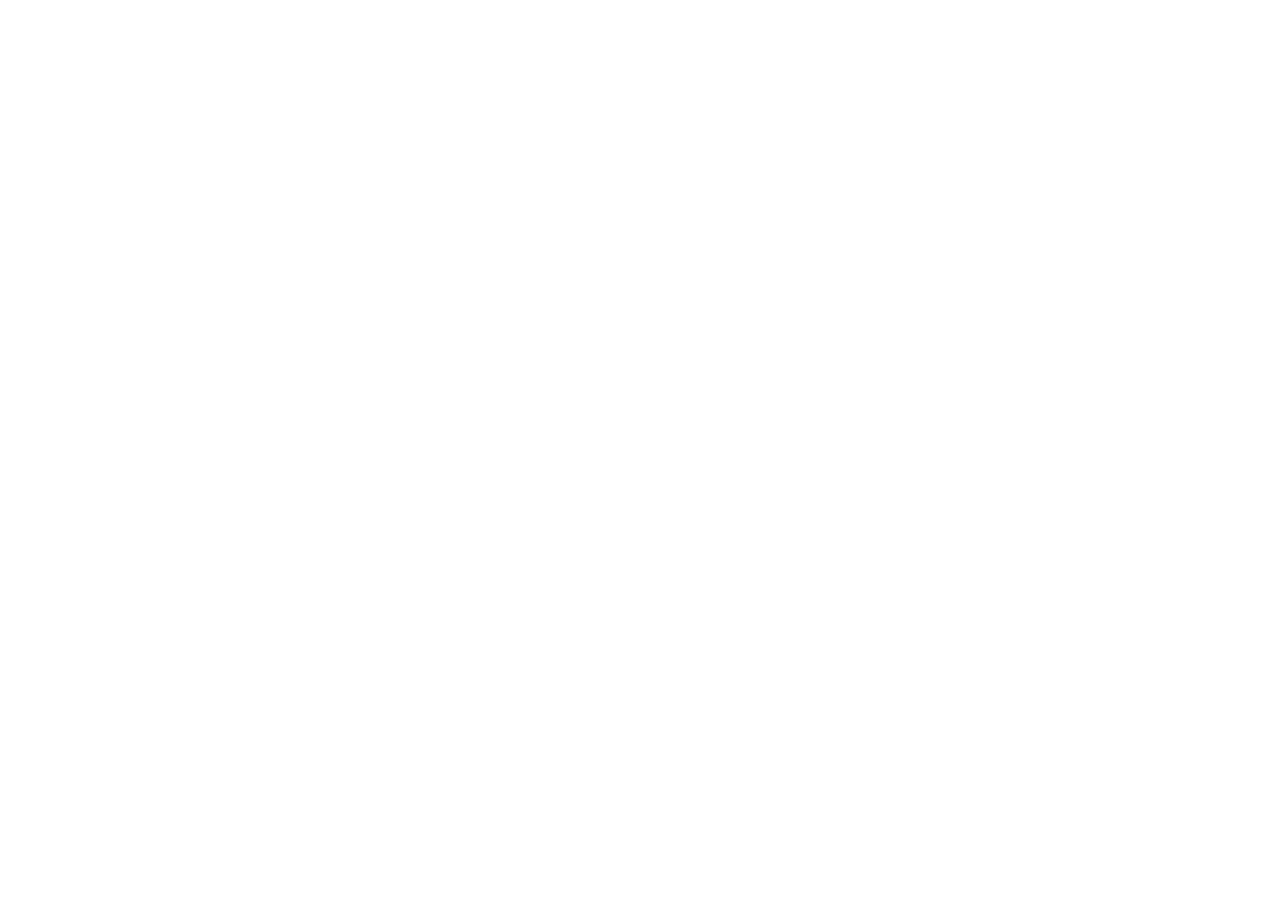
==== index.html @ 824149af "added html" ====
<!DOCTYPE html>
<html lang="en">
<head>
    <meta charset="UTF-8">
    <meta http-equiv="X-UA-Compatible" content="IE=edge">
    <meta name="viewport" content="width=device-width, initial-scale=1.0">
    <title>Hangman Game</title>

    <link rel="stylesheet" href="styles.css">
</head>

<body>
    
</body>

</html>
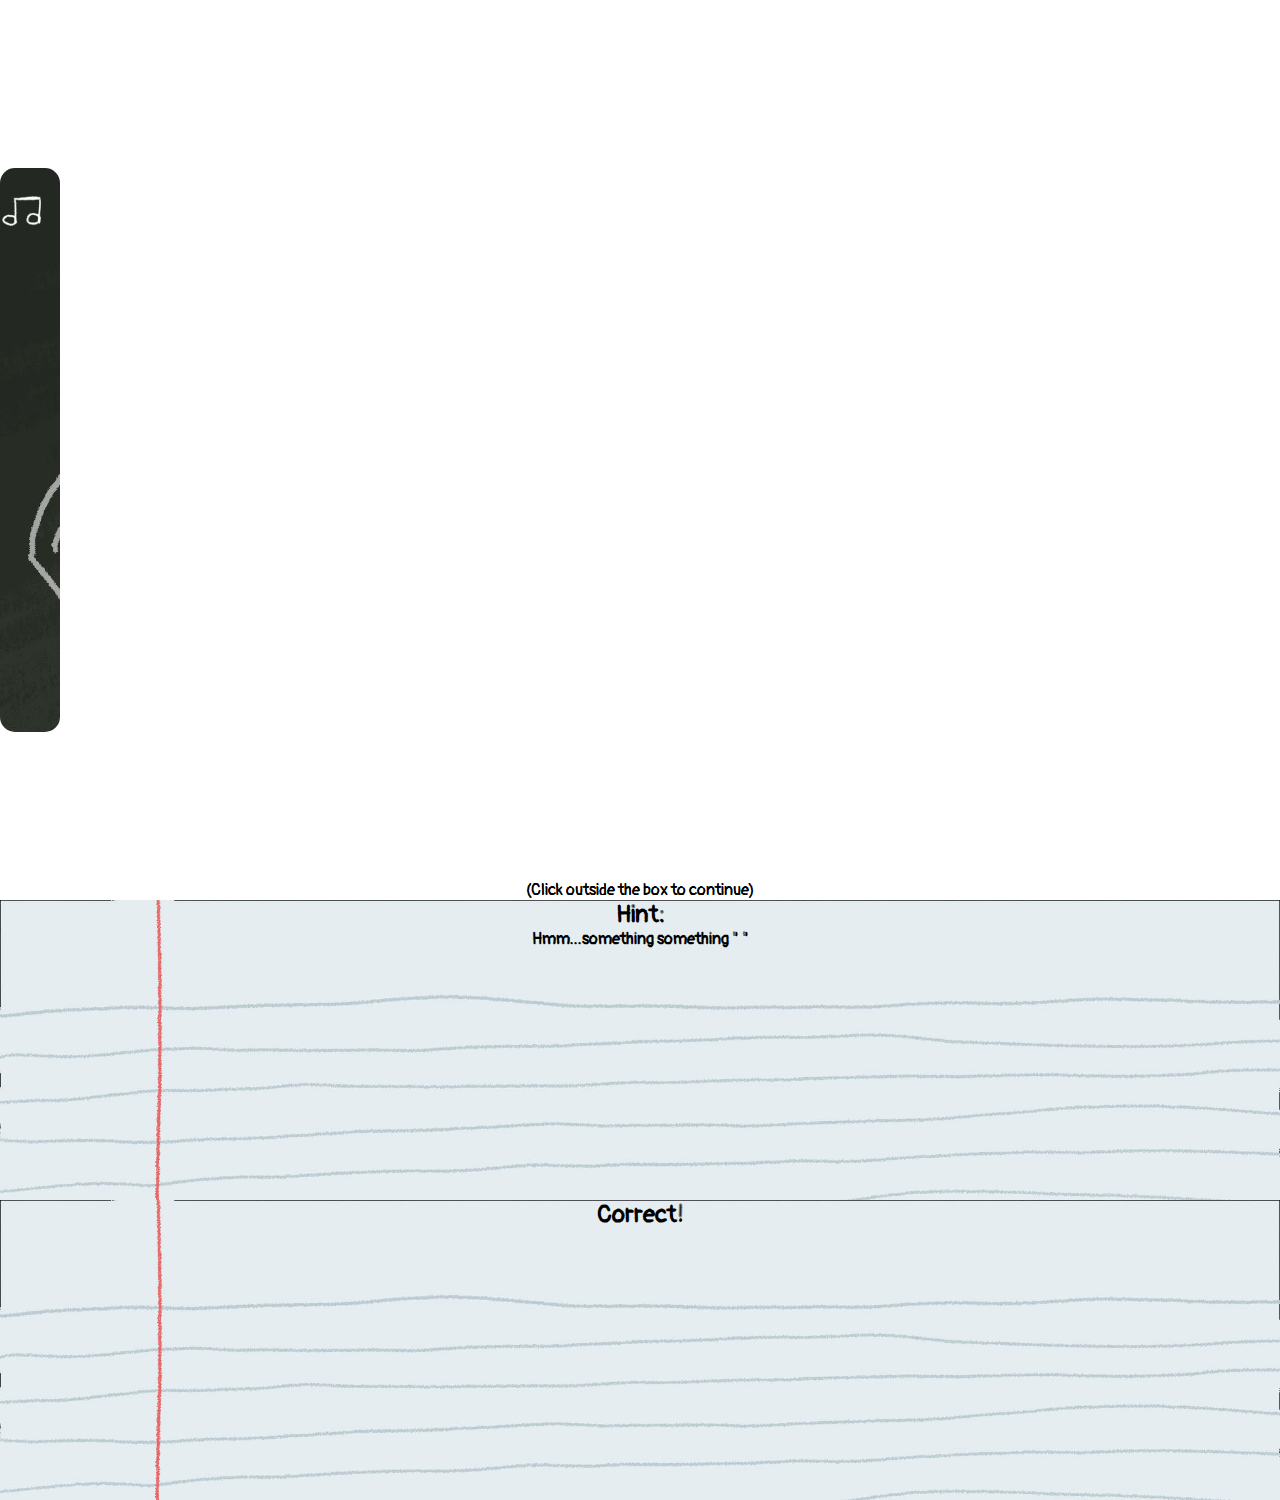
==== commit a8bad8f7: "removed unnecessary folders" ====
--- a/index.html
+++ b/index.html
@@ -4,13 +4,163 @@
     <meta charset="UTF-8">
     <meta http-equiv="X-UA-Compatible" content="IE=edge">
     <meta name="viewport" content="width=device-width, initial-scale=1.0">
-    <title>Hangman Game</title>
+    <title>Hangman</title>
 
+    <!--Bootstrap-->
+    <link href="https://cdn.jsdelivr.net/npm/bootstrap@5.3.0-alpha1/dist/css/bootstrap.min.css" rel="stylesheet" integrity="sha384-GLhlTQ8iRABdZLl6O3oVMWSktQOp6b7In1Zl3/Jr59b6EGGoI1aFkw7cmDA6j6gD" crossorigin="anonymous">
+
+    <!--Fonts-->
+    <link rel="preconnect" href="https://fonts.googleapis.com">
+    <link rel="preconnect" href="https://fonts.gstatic.com" crossorigin>
+    <link href="https://fonts.googleapis.com/css2?family=Pangolin&display=swap" rel="stylesheet">
+
+    <!--Stylesheet-->
     <link rel="stylesheet" href="styles.css">
 </head>
+<body>
 
-<body>
+    <audio id="upbeatMusic" loop="true">
+        <source src="audioRecources/be-happy-138622.mp3" type="audio/mpeg">
+    </audio>
+
+    <audio id="drawLine">
+        <source src="audioRecources/drawing_a_line1.mp3" type="audio/mpeg">
+    </audio>
+
+    <audio id="correctLetter">
+        <source src="audioRecources/writing_a_letter.mp3" type="audio/mpeg">
+    </audio>
+
+    <audio id="incorrectLetter">
+        <source src="audioRecources/hmp.mp3" type="audio/mpeg">
+    </audio>
+
+    <audio id="correct">
+        <source src="audioRecources/correct.mp3" type="audio/mpeg">
+    </audio>
+
+    <audio id="themeClick">
+        <source src="audioRecources/themeClick.mp3" type="audio/mpeg">
+    </audio>
+
+    <audio id="gameOver">
+        <source src="audioRecources/ominousBob2.mp3" type="audio/mpeg">
+    </audio>
+
+    <div class="hangMan">
+        <!--section that prompts the player to play-->
+        <section class="container homeContainer">
+            <div class="containerItems">
+                <div class="icons">
+                    <button class="icon musicIcon"><img class="musicIconImg" src="visualRecources/musicIcon.png" alt="icon of a music symbol"></button>
+                </div>
+                <!--<h1>Title</h1>-->
+                <button id="play" onclick="pickTheme()">Play</button>
+                <h2 id="tagLine"></h2>
+            </div>
+        </section>
+
+        <!--section that allows the player to choose a theme-->
+        <section class="container themeContainer">
+            <div class="containerItems">
+                <div class="icons">
+                    <button class="icon" onclick="startGame()"><img src="visualRecources/home.png" alt="icon of a house symbol"></button>
+                    <button class="icon musicIcon"><img class="musicIconImg" src="visualRecources/musicIcon.png" alt="icon of a music symbol"></button> 
+                </div>
+                <div class="themeSelection">
+                    <img id="themesTitle" src="visualRecources/theme.png" alt="Themes">
+                <div class="themeBox" id="themeBox">
+                    <!--Theme buttons are generated in script.js-->
+                </div>
+                </div>
+            </div>
+        </section>
+
+        <!--section that contains the main hangman play elements-->
+        <section class="container playContainer">
+            <img class="bobStage">
+            <img src="visualRecources/hmph.png" id="hmph">
+            <div class="containerItems">
+                <div class="icons">
+                    <button class="icon" onclick="startGame()"><img src="visualRecources/home.png" alt="icon of a house symbol"></button>
+                    <button class="icon hintIcon"><img src="visualRecources/hint.png" alt="icon of a magnifying glass symbol"></button>
+                    <button class="icon musicIcon"><img class="musicIconImg" src="visualRecources/musicIcon.png" alt="icon of a music symbol"></button> 
+                </div>
+                
+
+                <div class="themeSelected">
+                    <p id="themeText">
+                    </p>
+                </div>
+                
+
+                <div class="wordText">
+                    <p id="word">The guessed word goes here</p>
+                </div>
+                <div class="alphabet">
+                    <div class="alphabetItems"  id="alphabetItems">
+                        <!--alphabet buttons are generated in script.js-->
+                    </div>
+                </div>
+                <div class="hearts">
+                    <span><img src="visualRecources/filledHeart.png" id="heart1" class="heart" ></span>
+                    <span><img src="visualRecources/filledHeart.png" id="heart2" class="heart" ></span>
+                    <span><img src="visualRecources/filledHeart.png" id="heart3" class="heart" ></span>
+                    <span><img src="visualRecources/filledHeart.png" id="heart4" class="heart" ></span>
+                    <span><img src="visualRecources/filledHeart.png" id="heart5" class="heart" ></span>
+                </div>
+            </div>
+        </section>
+
+        <section class="container gameOverContainer">
+            <div class="containerItems">
+                <img id="bobEyes" src="visualRecources/bobEyesOpen.png" alt="">
+                <div class="gameOver">
+                    <h4>Answer:  
+                        <span id="wordReveal">
+                            <!--get word from API call or JSON file-->
+                        </span>.
+                    </h4>
+                    <button id="playAgain" onclick="pickTheme()">Play Again?</a>
+                </div>
+            </div>
+        </section>
+    </div>
+
+    <!--hint modal popup bootstrap-->
+    <div class="modal fade" id="hintModal" tabindex="-1" role="dialog" aria-hidden="true">
+        <div class="modal-dialog modal-dialog-centered" role="document">
+            <div class="modal-content">
+                <div class="modal-body">
+                        <h2>Hint:</h2>
+                        <h4 id="hint">
+                            Hmm...something something
+                            "<span id="hintText">
+                            <!--category given from API-->
+                            </span>"
+                        </h4>
+                        <p id="modalExitText">(Click outside the box to continue)</p>
+                </div>
+            </div>
+        </div>
+    </div>
+<!--win Modal-->
+   <div class="modal fade" id="winModal" tabindex="-1" role="dialog" aria-labelledby="exampleModalCenterTitle" aria-hidden="true">
+        <div class="modal-dialog modal-dialog-centered" role="document">
+            <div class="modal-content">
+                <div class="modal-body">
+                    <h2>Correct!</h2>
+                    <p id="modalExitText">(Click outside the box to continue)</p>
+                </div>
+            </div>
+        </div>
+    </div>
     
+    <!--linking the jQuery-->
+    <script src="https://code.jquery.com/jquery-3.6.3.js"></script>
+    <!--linking the Bootstrap js-->
+    <script src="https://cdn.jsdelivr.net/npm/bootstrap@5.3.0-alpha1/dist/js/bootstrap.bundle.min.js" integrity="sha384-w76AqPfDkMBDXo30jS1Sgez6pr3x5MlQ1ZAGC+nuZB+EYdgRZgiwxhTBTkF7CXvN" crossorigin="anonymous"></script>
+    <!--linking the js file-->
+    <script src="script.js"></script>
 </body>
-
 </html>--- a/styles.css
+++ b/styles.css
@@ -0,0 +1,325 @@
+*, *:before, *:after {
+  box-sizing: border-box;
+}
+
+* {
+  margin: 0;
+  padding: 0;
+  font-family: 'Pangolin', cursive;
+}
+
+/*creating css colour variables which contain colour codes*/
+/*useful for when switching between light mode and dark mode*/
+/*learned about css variables from w3schools https://www.w3schools.com/css/css3_variables.asp*/
+:root {
+  --navBar: #fc4f1b;
+  --white: white;
+  --offwhite: #f2f2f2;
+  --red: #cb3b24;
+  --offblack: #222831;
+  --grey: #393e46;
+  --iconHover: #e7e7e7;
+  --wrongGuess: #da8181;
+  --correctGuess: #99d880;
+}
+
+
+
+.hangMan {
+    height: 100vh;
+    display: flex;
+    align-items: center;
+}
+
+.container {
+    max-width: 1000px;
+    height: 564px;
+    background-color: aqua;
+    border-radius: 15px;
+    overflow: hidden;
+    display: flex;
+    justify-content: center;
+    align-items: center;
+}
+
+.homeContainer {
+    background: url(visualRecources/homeScreen2.jpg);
+    background-size: cover;
+    position: relative;
+}
+
+.containerItems {
+    width: 95%;
+    height: 90%;
+    display: flex;
+    flex-direction: column;
+    position: relative;
+}
+
+.icons {
+    display: flex;
+    height: 50px;
+}
+
+.icon {
+    background-color: transparent;
+    border: none;
+    display: flex;
+    width: 60px;
+}
+
+.icon img {
+    height: 30px;
+    
+}
+
+.icon:hover {
+    opacity: 50%;
+}
+
+#play {
+    position: absolute;
+    top: 300px;
+    width: fit-content;
+    right: 200px;
+    float: right;
+    font-size: 64px;
+    background: transparent;
+    border: none;
+    color: rgb(230, 230, 230);
+}
+
+#play:after, #playAgain:after {
+    content: '';
+    height: 10px;
+    width: 0%;
+    background: url(visualRecources/underline.png);
+    background-size: cover;
+    border-radius: 10px;
+    display: block;
+    transition: .2s ease-in-out;
+}
+
+#play:hover::after, #playAgain:hover::after {
+    content:"";
+    height: 10px;
+    width: 100%;
+    background: url(visualRecources/underline.png);
+    background-size: cover;
+    border-radius: 10px;
+    display: block;
+}
+
+#tagLine {
+    color: #788d7c;
+    position: absolute;
+    bottom: 0;
+    right: 100px;
+}
+
+.themeContainer {
+    background: url(visualRecources/chalkboard.jpg);
+    background-size: cover;
+}
+
+.themeSelection {
+    margin-top: 50px;
+    display: flex;
+    flex-direction: column;
+    justify-content: center;
+    align-items: center;
+}
+
+#themesTitle {
+    width: 300px;
+}
+
+.themeBox {
+    margin-top: 40px;
+    display: grid;
+    grid-template-columns: repeat(2, 1fr);
+    gap: 40px;
+}
+
+.themeButton {
+    border: none;
+    background-color: transparent;
+    color: white;
+    font-size: 24px;
+}
+
+.themeButton:hover {
+    opacity: 50%;
+}
+
+.playContainer {
+    background: url(visualRecources/playPage.jpg);
+    background-size: cover;
+    position: relative;
+}
+
+.bobStage {
+    width: 450px;
+    position: absolute;
+    bottom: 0;
+    left: 0;
+}
+
+#hmph {
+    width: 350px;
+    position: absolute;
+    left: 60px;
+    opacity: 0%;
+}
+
+.hmph {
+    opacity: 100%;
+    animation-name: hmphAnimation;
+    animation-duration: 1.5s;
+}
+
+@keyframes hmphAnimation {
+    0% {opacity: 0%;}
+    50% {opacity: 100%;}
+    100% {opacity: 0%;}
+}
+
+.themeSelected {
+    font-size: 24px;
+    top: 0;
+}
+
+#themeText{
+    color: rgb(159, 180, 161);
+}
+
+.wordText, .themeSelected {
+    right: 0;
+    width: 450px;
+    display: flex;
+    justify-content: center;
+    position: absolute;
+}
+
+.wordText {
+    top: 50px;
+}
+
+#word {
+    color: #e7e7e7;
+    font-size: 24px;
+    text-align: center;
+}
+
+.alphabet {
+    width: 475px;
+    position: absolute;
+    bottom: 60px;
+    right: 0;
+}
+
+.alphabetItems {
+    display: grid;
+    grid-template-columns: repeat(9, 1fr);
+    /*
+    grid-auto-flow: dense;
+    direction: rtl;
+    */
+    gap: 5px;
+}
+
+.alphabetLetter {
+    aspect-ratio: 1/1;
+    border: none;
+    background-color: transparent;
+    color: white;
+    font-size: 24px;
+}
+
+.alphabetItems #S {
+    grid-column-start: 2;
+    grid-column-end: 3;
+}
+
+.active:hover {
+    opacity: 50%;
+}
+
+.hearts {
+    display: flex;
+    justify-content: flex-end;
+    gap: 20px;
+    position: absolute;
+    bottom: 0;
+    right: 0;
+}
+
+.heart {
+    height: 35px;
+}
+
+
+.gameOverContainer  {
+    background: url(visualRecources/gameOver.jpg);
+    background-size: cover;
+}
+
+.gameOverContainer .containerItems {
+    align-items: center;
+    text-align: center;
+}
+
+#bobEyes {
+    width: 600px;
+    margin-top: 70px;
+    position: absolute;
+}
+
+.gameOver {
+    margin-top: 350px;
+}
+
+#playAgain {
+    font-size: 48px;
+    background: transparent;
+    border: none;
+    color: rgb(0, 0, 0);
+}
+
+#playAgain:after {
+    background: url(visualRecources/underlineDark.png);
+    background-size: cover;
+}
+
+#playAgain:hover::after {
+    background: url(visualRecources/underlineDark.png);
+    background-size: cover;
+}
+
+
+/*Modal*/
+.modal-content {
+    background: url(visualRecources/linedPaper.jpg);
+    background-size: cover;
+    height: 300px;
+    border-radius: 0px;
+    border: none;
+}
+
+.modal-body {
+    display: flex;
+    flex-direction: column;
+    justify-content: center;
+    align-items: center;
+}
+
+#modalExitText {
+    position: absolute;
+    bottom: 0;
+}
+
+#hint{
+    text-align: center;
+    font-size: 16px;
+    width: 300px;
+}
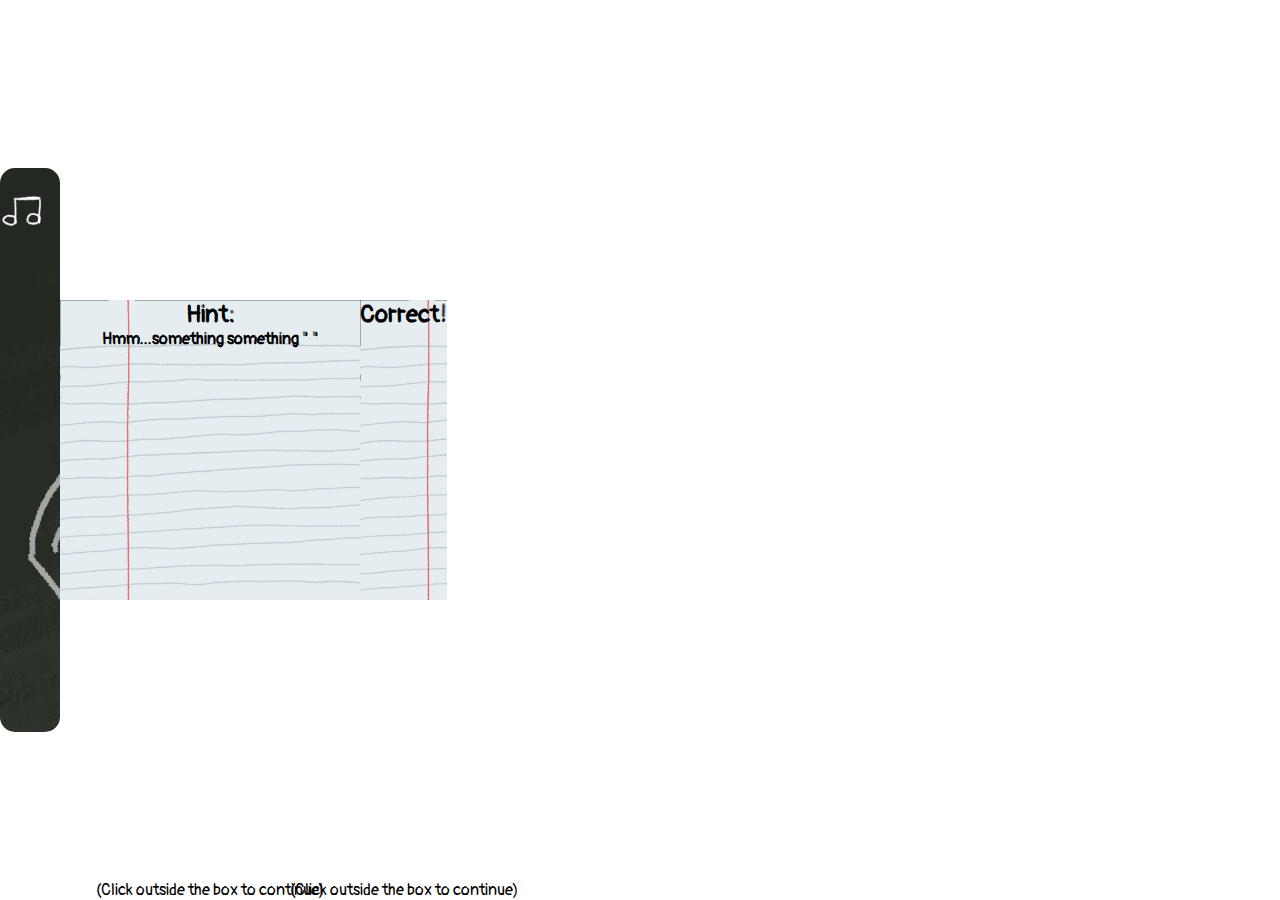
==== commit 4bc35317: "cleaned up some code and overall game" ====
--- a/index.html
+++ b/index.html
@@ -4,7 +4,10 @@
     <meta charset="UTF-8">
     <meta http-equiv="X-UA-Compatible" content="IE=edge">
     <meta name="viewport" content="width=device-width, initial-scale=1.0">
-    <title>Hangman</title>
+    <title>Bob's Essay - Hangman Game</title>
+
+    <!--Webpage Icon-->
+    <link rel="icon" type="image/x-icon" href="/visualRecources/favicon.ico">
 
     <!--Bootstrap-->
     <link href="https://cdn.jsdelivr.net/npm/bootstrap@5.3.0-alpha1/dist/css/bootstrap.min.css" rel="stylesheet" integrity="sha384-GLhlTQ8iRABdZLl6O3oVMWSktQOp6b7In1Zl3/Jr59b6EGGoI1aFkw7cmDA6j6gD" crossorigin="anonymous">
@@ -19,8 +22,124 @@
 </head>
 <body>
 
-    <audio id="upbeatMusic" loop="true">
-        <source src="audioRecources/be-happy-138622.mp3" type="audio/mpeg">
+    <!--div that contains all of the elements of the hangman game-->
+    <div class="hangMan">
+        <!--section that prompts the player to play-->
+        <section class="container homeContainer">
+            <div class="containerItems">
+                <!--interactive icons-->
+                <div class="icons">
+                    <button class="icon musicIcon"><img class="musicIconImg" src="visualRecources/musicIcon.png" alt="icon of a music symbol"></button>
+                </div>
+                <button id="play" onclick="pickTheme()">Play</button>
+                <h2 id="tagLine"></h2>
+            </div>
+        </section>
+
+        <!--section that allows the player to choose a theme-->
+        <section class="container themeContainer">
+            <div class="containerItems">
+                <!--interactive icons-->
+                <div class="icons">
+                    <button class="icon" onclick="startGame()"><img src="visualRecources/home.png" alt="icon of a house symbol"></button>
+                    <button class="icon musicIcon"><img class="musicIconImg" src="visualRecources/musicIcon.png" alt="icon of a music symbol"></button> 
+                </div>
+                <div class="themeSelection">
+                    <img id="themesTitle" src="visualRecources/theme.png" alt="Themes">
+                    <!--div contains the js generated theme buttons-->
+                    <div class="themeBox" id="themeBox">
+                    <!--Theme buttons are generated in script.js-->
+                    </div>
+                </div>
+            </div>
+        </section>
+
+        <!--section that contains the main hangman game play elements-->
+        <section class="container playContainer">
+            <!--images that will be modified in js-->
+            <img class="bobStage" alt="illustration of bob's expressions">
+            <img src="visualRecources/hmph.png" id="hmph" alt="onomatopoeia text of hmph">
+            <div class="containerItems">
+                <!--interactive icons-->
+                <div class="icons">
+                    <button class="icon" onclick="startGame()"><img src="visualRecources/home.png" alt="icon of a house symbol"></button>
+                    <button class="icon hintIcon"><img src="visualRecources/hint.png" alt="icon of a magnifying glass symbol"></button>
+                    <button class="icon musicIcon"><img class="musicIconImg" src="visualRecources/musicIcon.png" alt="icon of a music symbol"></button> 
+                </div>
+                <!--div contains the selected theme-->
+                <div class="themeSelected">
+                    <p id="themeText"></p>
+                </div>
+                <!--div contains the guessed text. Updates if the user selects the correct letter-->
+                <div class="wordText">
+                    <p id="word">The guessed word goes here</p>
+                </div>
+                <!--div contains the alphabet letter buttons-->
+                <div class="alphabet">
+                    <div class="alphabetItems"  id="alphabetItems">
+                        <!--alphabet buttons are generated in script.js-->
+                    </div>
+                </div>
+                <!--div contains the hearts. Img source and alt gets updated each time player guesses wrong letter-->
+                <div class="hearts">
+                    <span><img src="visualRecources/filledHeart.png" id="heart1" class="heart" ></span>
+                    <span><img src="visualRecources/filledHeart.png" id="heart2" class="heart" ></span>
+                    <span><img src="visualRecources/filledHeart.png" id="heart3" class="heart" ></span>
+                    <span><img src="visualRecources/filledHeart.png" id="heart4" class="heart" ></span>
+                    <span><img src="visualRecources/filledHeart.png" id="heart5" class="heart" ></span>
+                </div>
+            </div>
+        </section>
+
+        <!--section that contains the game over elements-->
+        <section class="container gameOverContainer">
+            <div class="containerItems">
+                <img id="bobEyes" src="visualRecources/bobEyesOpen.png" alt="">
+                <div class="gameOver">
+                    <h4>Answer:  
+                        <span id="wordReveal">
+                            <!--get word from API call or JSON file-->
+                        </span>.
+                    </h4>
+                    <button id="playAgain" onclick="pickTheme()">Play Again?</a>
+                </div>
+            </div>
+        </section>
+
+        <!--hint modal popup bootstrap-->
+        <div class="modal fade" id="hintModal" tabindex="-1" role="dialog" aria-hidden="true">
+            <div class="modal-dialog modal-dialog-centered" role="document">
+                <div class="modal-content">
+                    <div class="modal-body">
+                            <h2>Hint:</h2>
+                            <h4 id="hint">
+                                Hmm...something something
+                                "<span id="hintText">
+                                <!--category given from API-->
+                                </span>"
+                            </h4>
+                            <p id="modalExitText">(Click outside the box to continue)</p>
+                    </div>
+                </div>
+            </div>
+        </div>
+        <!--win state Modal-->
+        <div class="modal fade" id="winModal" tabindex="-1" role="dialog" aria-labelledby="exampleModalCenterTitle" aria-hidden="true">
+            <div class="modal-dialog modal-dialog-centered" role="document">
+                <div class="modal-content">
+                    <div class="modal-body">
+                        <h2>Correct!</h2>
+                        <p id="modalExitText">(Click outside the box to continue)</p>
+                    </div>
+                </div>
+            </div>
+        </div>
+
+    </div>
+
+    <!--Audio tags that contain the sfx and music used throughout the game-->
+    <audio id="upbeatMusic" loop="true" autoplay="true">
+        <source src="audioRecources/upbeatMusic.mp3" type="audio/mpeg">
     </audio>
 
     <audio id="drawLine">
@@ -46,115 +165,6 @@
     <audio id="gameOver">
         <source src="audioRecources/ominousBob2.mp3" type="audio/mpeg">
     </audio>
-
-    <div class="hangMan">
-        <!--section that prompts the player to play-->
-        <section class="container homeContainer">
-            <div class="containerItems">
-                <div class="icons">
-                    <button class="icon musicIcon"><img class="musicIconImg" src="visualRecources/musicIcon.png" alt="icon of a music symbol"></button>
-                </div>
-                <!--<h1>Title</h1>-->
-                <button id="play" onclick="pickTheme()">Play</button>
-                <h2 id="tagLine"></h2>
-            </div>
-        </section>
-
-        <!--section that allows the player to choose a theme-->
-        <section class="container themeContainer">
-            <div class="containerItems">
-                <div class="icons">
-                    <button class="icon" onclick="startGame()"><img src="visualRecources/home.png" alt="icon of a house symbol"></button>
-                    <button class="icon musicIcon"><img class="musicIconImg" src="visualRecources/musicIcon.png" alt="icon of a music symbol"></button> 
-                </div>
-                <div class="themeSelection">
-                    <img id="themesTitle" src="visualRecources/theme.png" alt="Themes">
-                <div class="themeBox" id="themeBox">
-                    <!--Theme buttons are generated in script.js-->
-                </div>
-                </div>
-            </div>
-        </section>
-
-        <!--section that contains the main hangman play elements-->
-        <section class="container playContainer">
-            <img class="bobStage">
-            <img src="visualRecources/hmph.png" id="hmph">
-            <div class="containerItems">
-                <div class="icons">
-                    <button class="icon" onclick="startGame()"><img src="visualRecources/home.png" alt="icon of a house symbol"></button>
-                    <button class="icon hintIcon"><img src="visualRecources/hint.png" alt="icon of a magnifying glass symbol"></button>
-                    <button class="icon musicIcon"><img class="musicIconImg" src="visualRecources/musicIcon.png" alt="icon of a music symbol"></button> 
-                </div>
-                
-
-                <div class="themeSelected">
-                    <p id="themeText">
-                    </p>
-                </div>
-                
-
-                <div class="wordText">
-                    <p id="word">The guessed word goes here</p>
-                </div>
-                <div class="alphabet">
-                    <div class="alphabetItems"  id="alphabetItems">
-                        <!--alphabet buttons are generated in script.js-->
-                    </div>
-                </div>
-                <div class="hearts">
-                    <span><img src="visualRecources/filledHeart.png" id="heart1" class="heart" ></span>
-                    <span><img src="visualRecources/filledHeart.png" id="heart2" class="heart" ></span>
-                    <span><img src="visualRecources/filledHeart.png" id="heart3" class="heart" ></span>
-                    <span><img src="visualRecources/filledHeart.png" id="heart4" class="heart" ></span>
-                    <span><img src="visualRecources/filledHeart.png" id="heart5" class="heart" ></span>
-                </div>
-            </div>
-        </section>
-
-        <section class="container gameOverContainer">
-            <div class="containerItems">
-                <img id="bobEyes" src="visualRecources/bobEyesOpen.png" alt="">
-                <div class="gameOver">
-                    <h4>Answer:  
-                        <span id="wordReveal">
-                            <!--get word from API call or JSON file-->
-                        </span>.
-                    </h4>
-                    <button id="playAgain" onclick="pickTheme()">Play Again?</a>
-                </div>
-            </div>
-        </section>
-    </div>
-
-    <!--hint modal popup bootstrap-->
-    <div class="modal fade" id="hintModal" tabindex="-1" role="dialog" aria-hidden="true">
-        <div class="modal-dialog modal-dialog-centered" role="document">
-            <div class="modal-content">
-                <div class="modal-body">
-                        <h2>Hint:</h2>
-                        <h4 id="hint">
-                            Hmm...something something
-                            "<span id="hintText">
-                            <!--category given from API-->
-                            </span>"
-                        </h4>
-                        <p id="modalExitText">(Click outside the box to continue)</p>
-                </div>
-            </div>
-        </div>
-    </div>
-<!--win Modal-->
-   <div class="modal fade" id="winModal" tabindex="-1" role="dialog" aria-labelledby="exampleModalCenterTitle" aria-hidden="true">
-        <div class="modal-dialog modal-dialog-centered" role="document">
-            <div class="modal-content">
-                <div class="modal-body">
-                    <h2>Correct!</h2>
-                    <p id="modalExitText">(Click outside the box to continue)</p>
-                </div>
-            </div>
-        </div>
-    </div>
     
     <!--linking the jQuery-->
     <script src="https://code.jquery.com/jquery-3.6.3.js"></script>
@@ -162,5 +172,6 @@
     <script src="https://cdn.jsdelivr.net/npm/bootstrap@5.3.0-alpha1/dist/js/bootstrap.bundle.min.js" integrity="sha384-w76AqPfDkMBDXo30jS1Sgez6pr3x5MlQ1ZAGC+nuZB+EYdgRZgiwxhTBTkF7CXvN" crossorigin="anonymous"></script>
     <!--linking the js file-->
     <script src="script.js"></script>
+
 </body>
 </html>--- a/styles.css
+++ b/styles.css
@@ -9,43 +9,31 @@
 }
 
 /*creating css colour variables which contain colour codes*/
-/*useful for when switching between light mode and dark mode*/
-/*learned about css variables from w3schools https://www.w3schools.com/css/css3_variables.asp*/
 :root {
-  --navBar: #fc4f1b;
   --white: white;
-  --offwhite: #f2f2f2;
-  --red: #cb3b24;
-  --offblack: #222831;
-  --grey: #393e46;
-  --iconHover: #e7e7e7;
+  --red: #b92626;
+  --greenChalk: #9fb4a1;
   --wrongGuess: #da8181;
   --correctGuess: #99d880;
 }
 
-
-
 .hangMan {
     height: 100vh;
     display: flex;
     align-items: center;
 }
 
+/*---------------------General Styling---------------------*/
+
+/*Styling the general containers*/
 .container {
     max-width: 1000px;
     height: 564px;
-    background-color: aqua;
     border-radius: 15px;
     overflow: hidden;
     display: flex;
     justify-content: center;
     align-items: center;
-}
-
-.homeContainer {
-    background: url(visualRecources/homeScreen2.jpg);
-    background-size: cover;
-    position: relative;
 }
 
 .containerItems {
@@ -77,6 +65,15 @@
     opacity: 50%;
 }
 
+/*---------------------Home Container Styling---------------------*/
+
+.homeContainer {
+    background: url(visualRecources/homeScreen2.jpg);
+    background-size: cover;
+    position: relative;
+}
+
+/*Play button styling*/
 #play {
     position: absolute;
     top: 300px;
@@ -86,9 +83,10 @@
     font-size: 64px;
     background: transparent;
     border: none;
-    color: rgb(230, 230, 230);
-}
-
+    color: var(--white);
+}
+
+/*underline animation styling*/
 #play:after, #playAgain:after {
     content: '';
     height: 10px;
@@ -100,6 +98,7 @@
     transition: .2s ease-in-out;
 }
 
+/*underline animation styling*/
 #play:hover::after, #playAgain:hover::after {
     content:"";
     height: 10px;
@@ -117,6 +116,8 @@
     right: 100px;
 }
 
+/*---------------------Theme Container Styling---------------------*/
+
 .themeContainer {
     background: url(visualRecources/chalkboard.jpg);
     background-size: cover;
@@ -144,13 +145,15 @@
 .themeButton {
     border: none;
     background-color: transparent;
-    color: white;
+    color: var(--white);
     font-size: 24px;
 }
 
 .themeButton:hover {
     opacity: 50%;
 }
+
+/*---------------------Play Container Styling---------------------*/
 
 .playContainer {
     background: url(visualRecources/playPage.jpg);
@@ -178,6 +181,7 @@
     animation-duration: 1.5s;
 }
 
+/*animation for hmph effect*/
 @keyframes hmphAnimation {
     0% {opacity: 0%;}
     50% {opacity: 100%;}
@@ -190,7 +194,7 @@
 }
 
 #themeText{
-    color: rgb(159, 180, 161);
+    color: var(--greenChalk);
 }
 
 .wordText, .themeSelected {
@@ -206,7 +210,7 @@
 }
 
 #word {
-    color: #e7e7e7;
+    color: var(--white);
     font-size: 24px;
     text-align: center;
 }
@@ -221,10 +225,6 @@
 .alphabetItems {
     display: grid;
     grid-template-columns: repeat(9, 1fr);
-    /*
-    grid-auto-flow: dense;
-    direction: rtl;
-    */
     gap: 5px;
 }
 
@@ -232,7 +232,7 @@
     aspect-ratio: 1/1;
     border: none;
     background-color: transparent;
-    color: white;
+    color: var(--white);
     font-size: 24px;
 }
 
@@ -258,6 +258,7 @@
     height: 35px;
 }
 
+/*---------------------Game Over Container Styling---------------------*/
 
 .gameOverContainer  {
     background: url(visualRecources/gameOver.jpg);
@@ -273,6 +274,7 @@
     width: 600px;
     margin-top: 70px;
     position: absolute;
+    pointer-events: none;
 }
 
 .gameOver {
@@ -283,7 +285,7 @@
     font-size: 48px;
     background: transparent;
     border: none;
-    color: rgb(0, 0, 0);
+    color:var(--red);
 }
 
 #playAgain:after {
@@ -297,7 +299,8 @@
 }
 
 
-/*Modal*/
+/*---------------------Modal Styling---------------------*/
+
 .modal-content {
     background: url(visualRecources/linedPaper.jpg);
     background-size: cover;
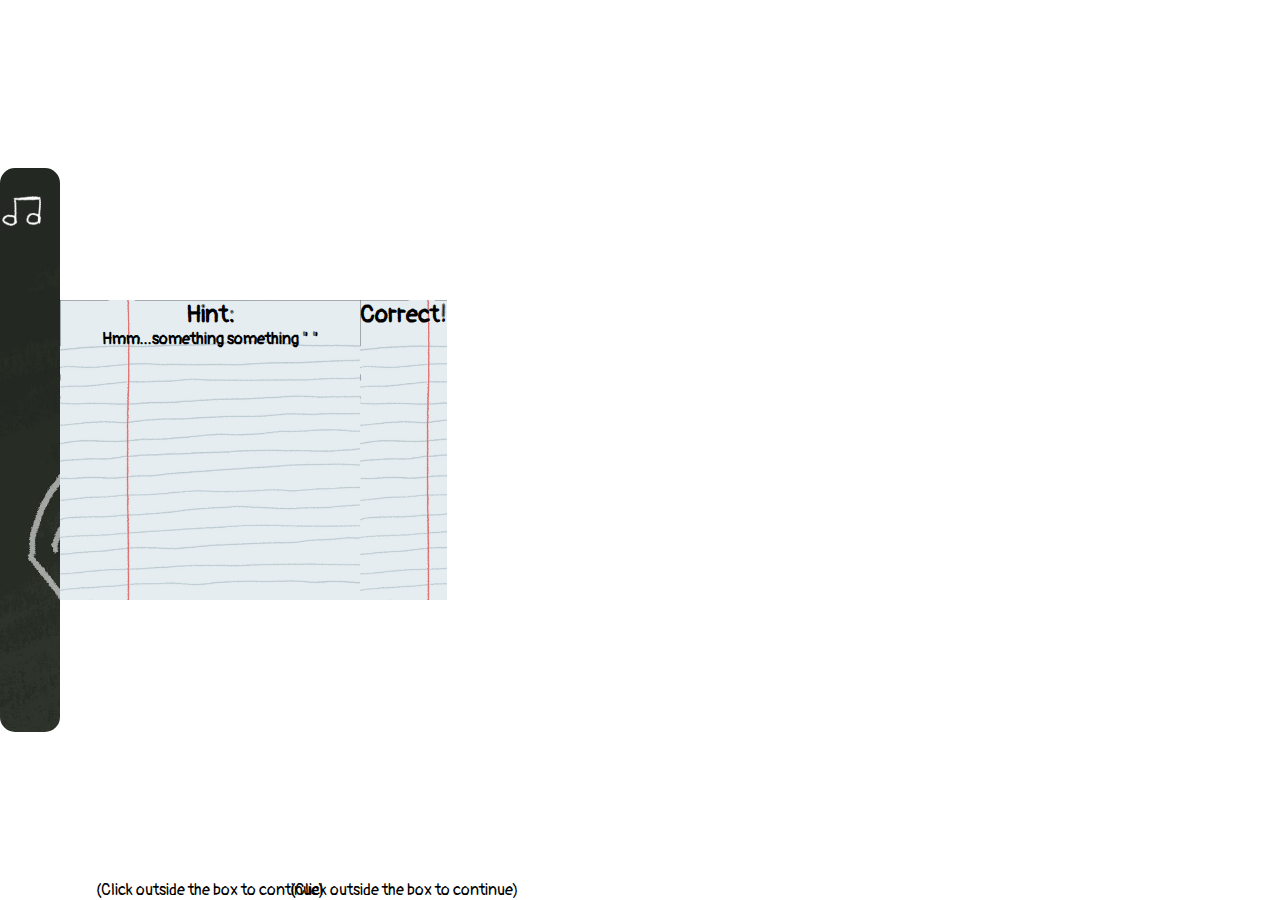
==== commit 29ec3bc7: "updated code" ====
--- a/index.html
+++ b/index.html
@@ -7,7 +7,7 @@
     <title>Bob's Essay - Hangman Game</title>
 
     <!--Webpage Icon-->
-    <link rel="icon" type="image/x-icon" href="/visualRecources/favicon.ico">
+    <link rel="icon" type="image/x-icon" href="/visualResources/favicon.ico">
 
     <!--Bootstrap-->
     <link href="https://cdn.jsdelivr.net/npm/bootstrap@5.3.0-alpha1/dist/css/bootstrap.min.css" rel="stylesheet" integrity="sha384-GLhlTQ8iRABdZLl6O3oVMWSktQOp6b7In1Zl3/Jr59b6EGGoI1aFkw7cmDA6j6gD" crossorigin="anonymous">
@@ -29,7 +29,7 @@
             <div class="containerItems">
                 <!--interactive icons-->
                 <div class="icons">
-                    <button class="icon musicIcon"><img class="musicIconImg" src="visualRecources/musicIcon.png" alt="icon of a music symbol"></button>
+                    <button class="icon musicIcon"><img class="musicIconImg" src="visualResources/musicIcon.png" alt="icon of a music symbol"></button>
                 </div>
                 <button id="play" onclick="pickTheme()">Play</button>
                 <h2 id="tagLine"></h2>
@@ -41,11 +41,11 @@
             <div class="containerItems">
                 <!--interactive icons-->
                 <div class="icons">
-                    <button class="icon" onclick="startGame()"><img src="visualRecources/home.png" alt="icon of a house symbol"></button>
-                    <button class="icon musicIcon"><img class="musicIconImg" src="visualRecources/musicIcon.png" alt="icon of a music symbol"></button> 
+                    <button class="icon" onclick="startGame()"><img src="visualResources/home.png" alt="icon of a house symbol"></button>
+                    <button class="icon musicIcon"><img class="musicIconImg" src="visualResources/musicIcon.png" alt="icon of a music symbol"></button> 
                 </div>
                 <div class="themeSelection">
-                    <img id="themesTitle" src="visualRecources/theme.png" alt="Themes">
+                    <img id="themesTitle" src="visualResources/theme.png" alt="Themes title">
                     <!--div contains the js generated theme buttons-->
                     <div class="themeBox" id="themeBox">
                     <!--Theme buttons are generated in script.js-->
@@ -58,13 +58,13 @@
         <section class="container playContainer">
             <!--images that will be modified in js-->
             <img class="bobStage" alt="illustration of bob's expressions">
-            <img src="visualRecources/hmph.png" id="hmph" alt="onomatopoeia text of hmph">
+            <img src="visualResources/hmph.png" id="hmph" alt="onomatopoeia text of hmph">
             <div class="containerItems">
                 <!--interactive icons-->
                 <div class="icons">
-                    <button class="icon" onclick="startGame()"><img src="visualRecources/home.png" alt="icon of a house symbol"></button>
-                    <button class="icon hintIcon"><img src="visualRecources/hint.png" alt="icon of a magnifying glass symbol"></button>
-                    <button class="icon musicIcon"><img class="musicIconImg" src="visualRecources/musicIcon.png" alt="icon of a music symbol"></button> 
+                    <button class="icon" onclick="startGame()"><img src="visualResources/home.png" alt="icon of a house symbol"></button>
+                    <button class="icon hintIcon"><img src="visualResources/hint.png" alt="icon of a magnifying glass symbol"></button>
+                    <button class="icon musicIcon"><img class="musicIconImg" src="visualResources/musicIcon.png" alt="icon of a music symbol"></button> 
                 </div>
                 <!--div contains the selected theme-->
                 <div class="themeSelected">
@@ -82,11 +82,11 @@
                 </div>
                 <!--div contains the hearts. Img source and alt gets updated each time player guesses wrong letter-->
                 <div class="hearts">
-                    <span><img src="visualRecources/filledHeart.png" id="heart1" class="heart" ></span>
-                    <span><img src="visualRecources/filledHeart.png" id="heart2" class="heart" ></span>
-                    <span><img src="visualRecources/filledHeart.png" id="heart3" class="heart" ></span>
-                    <span><img src="visualRecources/filledHeart.png" id="heart4" class="heart" ></span>
-                    <span><img src="visualRecources/filledHeart.png" id="heart5" class="heart" ></span>
+                    <span><img src="visualResources/filledHeart.png" id="heart1" class="heart" alt="image of a heart"></span>
+                    <span><img src="visualResources/filledHeart.png" id="heart2" class="heart" alt="image of a heart"></span>
+                    <span><img src="visualResources/filledHeart.png" id="heart3" class="heart" alt="image of a heart"></span>
+                    <span><img src="visualResources/filledHeart.png" id="heart4" class="heart" alt="image of a heart"></span>
+                    <span><img src="visualResources/filledHeart.png" id="heart5" class="heart" alt="image of a heart"></span>
                 </div>
             </div>
         </section>
@@ -94,8 +94,9 @@
         <!--section that contains the game over elements-->
         <section class="container gameOverContainer">
             <div class="containerItems">
-                <img id="bobEyes" src="visualRecources/bobEyesOpen.png" alt="">
+                <img id="bobEyes" src="visualResources/bobEyesOpen.png" alt="image of Bob's eyes">
                 <div class="gameOver">
+                    <img id="looseText" src="visualResources/GameOverText.png" alt="You loose text image">
                     <h4>Answer:  
                         <span id="wordReveal">
                             <!--get word from API call or JSON file-->
@@ -139,31 +140,31 @@
 
     <!--Audio tags that contain the sfx and music used throughout the game-->
     <audio id="upbeatMusic" loop="true" autoplay="true">
-        <source src="audioRecources/upbeatMusic.mp3" type="audio/mpeg">
+        <source src="audioResources/upbeatMusic.mp3" type="audio/mpeg">
     </audio>
 
     <audio id="drawLine">
-        <source src="audioRecources/drawing_a_line1.mp3" type="audio/mpeg">
+        <source src="audioResources/drawing_a_line1.mp3" type="audio/mpeg">
     </audio>
 
     <audio id="correctLetter">
-        <source src="audioRecources/writing_a_letter.mp3" type="audio/mpeg">
+        <source src="audioResources/writing_a_letter.mp3" type="audio/mpeg">
     </audio>
 
     <audio id="incorrectLetter">
-        <source src="audioRecources/hmp.mp3" type="audio/mpeg">
+        <source src="audioResources/hmp.mp3" type="audio/mpeg">
     </audio>
 
     <audio id="correct">
-        <source src="audioRecources/correct.mp3" type="audio/mpeg">
+        <source src="audioResources/correct.mp3" type="audio/mpeg">
     </audio>
 
     <audio id="themeClick">
-        <source src="audioRecources/themeClick.mp3" type="audio/mpeg">
+        <source src="audioResources/themeClick.mp3" type="audio/mpeg">
     </audio>
 
     <audio id="gameOver">
-        <source src="audioRecources/ominousBob2.mp3" type="audio/mpeg">
+        <source src="audioResources/ominousBob2.mp3" type="audio/mpeg">
     </audio>
     
     <!--linking the jQuery-->
--- a/styles.css
+++ b/styles.css
@@ -68,7 +68,7 @@
 /*---------------------Home Container Styling---------------------*/
 
 .homeContainer {
-    background: url(visualRecources/homeScreen2.jpg);
+    background: url(visualResources/homeScreen2.jpg);
     background-size: cover;
     position: relative;
 }
@@ -91,7 +91,7 @@
     content: '';
     height: 10px;
     width: 0%;
-    background: url(visualRecources/underline.png);
+    background: url(visualResources/underline.png);
     background-size: cover;
     border-radius: 10px;
     display: block;
@@ -103,7 +103,7 @@
     content:"";
     height: 10px;
     width: 100%;
-    background: url(visualRecources/underline.png);
+    background: url(visualResources/underline.png);
     background-size: cover;
     border-radius: 10px;
     display: block;
@@ -119,7 +119,7 @@
 /*---------------------Theme Container Styling---------------------*/
 
 .themeContainer {
-    background: url(visualRecources/chalkboard.jpg);
+    background: url(visualResources/chalkboard.jpg);
     background-size: cover;
 }
 
@@ -156,7 +156,7 @@
 /*---------------------Play Container Styling---------------------*/
 
 .playContainer {
-    background: url(visualRecources/playPage.jpg);
+    background: url(visualResources/playPage.jpg);
     background-size: cover;
     position: relative;
 }
@@ -261,7 +261,7 @@
 /*---------------------Game Over Container Styling---------------------*/
 
 .gameOverContainer  {
-    background: url(visualRecources/gameOver.jpg);
+    background: url(visualResources/gameOver.jpg);
     background-size: cover;
 }
 
@@ -278,7 +278,12 @@
 }
 
 .gameOver {
-    margin-top: 350px;
+    margin-top: 270px;
+}
+
+#looseText {
+    height: 60px;
+    margin: 20px;
 }
 
 #playAgain {
@@ -289,12 +294,12 @@
 }
 
 #playAgain:after {
-    background: url(visualRecources/underlineDark.png);
+    background: url(visualResources/underlineDark.png);
     background-size: cover;
 }
 
 #playAgain:hover::after {
-    background: url(visualRecources/underlineDark.png);
+    background: url(visualResources/underlineDark.png);
     background-size: cover;
 }
 
@@ -302,7 +307,7 @@
 /*---------------------Modal Styling---------------------*/
 
 .modal-content {
-    background: url(visualRecources/linedPaper.jpg);
+    background: url(visualResources/linedPaper.jpg);
     background-size: cover;
     height: 300px;
     border-radius: 0px;
